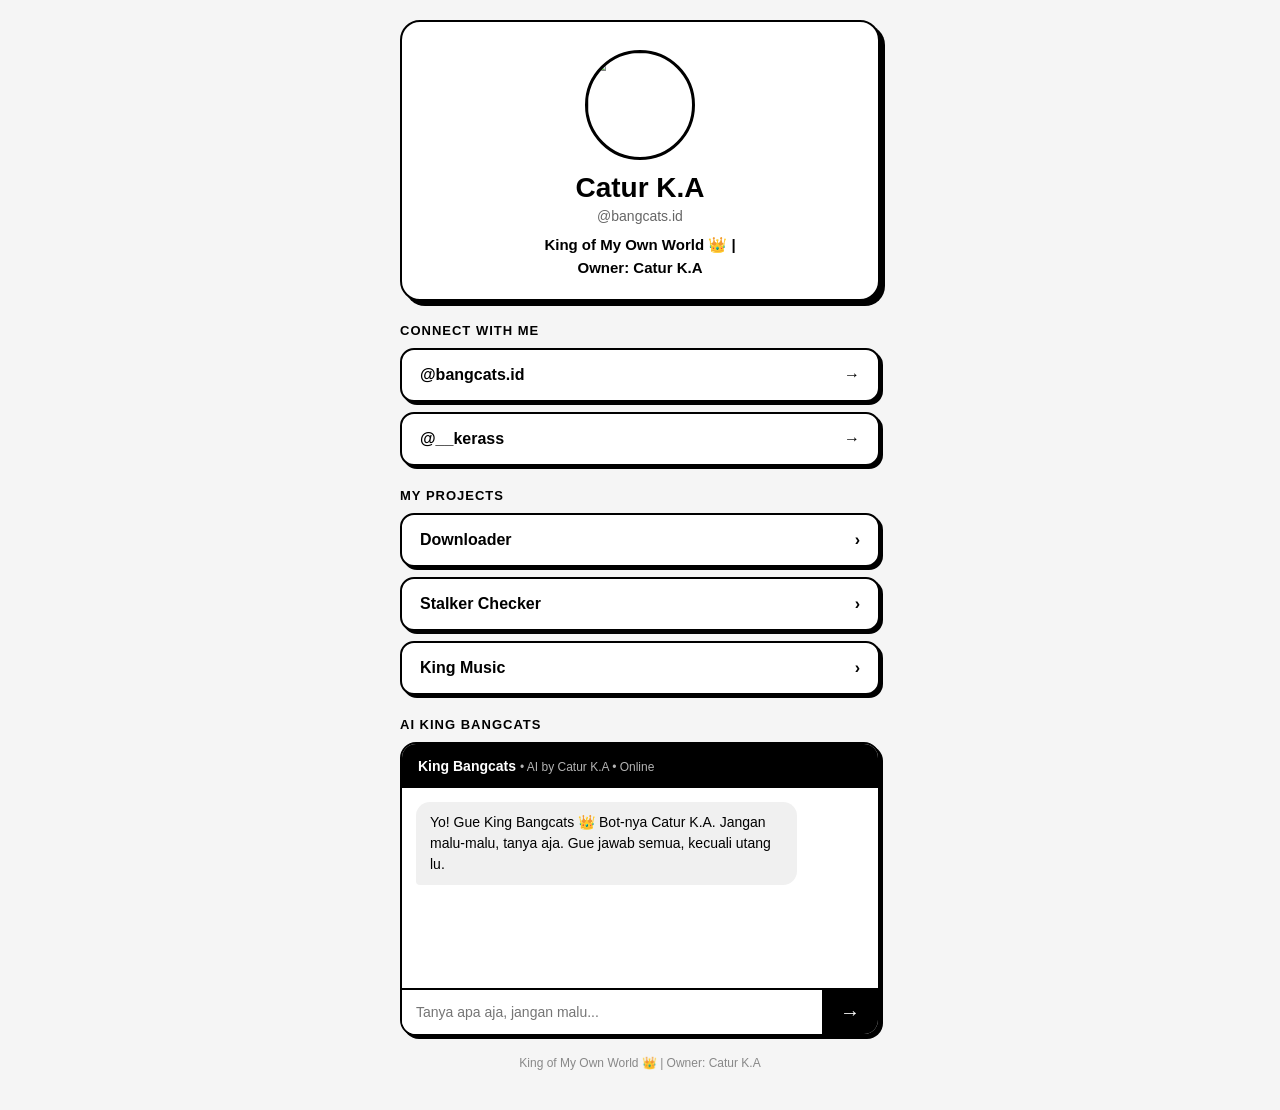
==== index.html @ 3d230008 "Add files via upload" ====
<!DOCTYPE html>
<html lang="id">
<head>
<meta charset="UTF-8">
<meta name="viewport" content="width=device-width, initial-scale=1.0">
<title>Catur K.A - King Bangcats</title>
<link rel="stylesheet" href="style.css">
</head>
<body>
<div class="card">
  <img src="https://i.postimg.cc/5t5xMCyC/IMG-20261122-WA0003(1).jpg" class="avatar-img">
  <h1>Catur K.A</h1>
  <div class="handle">@bangcats.id</div>
  <div class="bio">King of My Own World 👑 |<br>Owner: Catur K.A</div>
</div>

<div class="title">CONNECT WITH ME</div>
<a class="link" href="https://instagram.com/bangcats.id"><span>@bangcats.id</span><span>→</span></a>
<a class="link" href="https://instagram.com/__kerass"><span>@__kerass</span><span>→</span></a>

<div class="title">MY PROJECTS</div>
<a class="link" href="downloader.html"><span>Downloader</span><span>›</span></a>
<a class="link" href="stalker.html"><span>Stalker Checker</span><span>›</span></a>
<a class="link" href="music.html"><span>King Music</span><span>›</span></a>

<div class="title">AI KING BANGCATS</div>
<div class="ai">
  <div class="ai-head">King Bangcats <span>• AI by Catur K.A • Online</span></div>
  <div id="aiChat"><div class="bubble">Yo! Gue King Bangcats 👑 Bot-nya Catur K.A. Jangan malu-malu, tanya aja. Gue jawab semua, kecuali utang lu.</div></div>
  <div class="ai-input">
    <input id="aiInput" placeholder="Tanya apa aja, jangan malu...">
    <button onclick="kirimAI()">→</button>
  </div>
</div>

<div class="footer">King of My Own World 👑 | Owner: Catur K.A</div>
<script src="script.js"></script>
</body>
</html>
---- style.css ----
*{margin:0;padding:0;box-sizing:border-box;font-family:Arial,sans-serif}
body{background:#f5f5f5;padding:20px 12px 40px}
.card{background:#fff;border:2px solid #000;border-radius:20px;padding:28px 20px 20px;text-align:center;max-width:480px;margin:0 auto 16px;box-shadow:5px 5px 0 #000}
.avatar-img{width:110px;height:110px;border-radius:50%;object-fit:cover;margin:0 auto 12px;display:block;border:3px solid #000}
h1{font-size:28px;font-weight:900}
.handle{color:#666;font-size:14px;margin-top:4px}
.bio{margin-top:10px;font-size:15px;font-weight:700;color:#000;line-height:1.5}
.title{max-width:480px;margin:22px auto 10px;font-weight:900;letter-spacing:1px;font-size:13px}
.link{display:flex;justify-content:space-between;align-items:center;background:#fff;border:2px solid #000;border-radius:14px;padding:16px 18px;margin:0 auto 10px;max-width:480px;text-decoration:none;color:#000;font-weight:700;box-shadow:3px 3px 0 #000}
.link:active{transform:translate(2px,2px);box-shadow:1px 1px 0 #000}
.ai{max-width:480px;margin:0 auto;background:#fff;border:2px solid #000;border-radius:16px;overflow:hidden;box-shadow:3px 3px 0 #000}
.ai-head{background:#000;color:#fff;padding:14px 16px;font-weight:800;font-size:14px}
.ai-head span{font-weight:400;opacity:.7;font-size:12px}
#aiChat{height:200px;overflow-y:auto;padding:14px;display:flex;flex-direction:column;gap:10px}
.bubble{background:#f0f0f0;padding:10px 14px;border-radius:14px;border-bottom-left-radius:4px;max-width:85%;font-size:14px;line-height:1.5}
.bubble.me{background:#000;color:#fff;align-self:flex-end;border-bottom-left-radius:14px;border-bottom-right-radius:4px}
.ai-input{display:flex;border-top:2px solid #000}
.ai-input input{flex:1;border:none;padding:14px;outline:none;font-size:14px}
.ai-input button{background:#000;color:#fff;border:none;padding:0 18px;font-size:20px;cursor:pointer}
.footer{text-align:center;margin-top:20px;font-size:12px;color:#888}
.topbar{max-width:480px;margin:0 auto 14px}
.topbar a{text-decoration:none;color:#000;font-weight:800;font-size:14px}
.box{max-width:480px;margin:0 auto;background:#fff;border:2px solid #000;border-radius:16px;padding:20px;box-shadow:3px 3px 0 #000}
.box h2{font-size:20px;margin-bottom:6px}
.box p{font-size:13px;color:#666;margin-bottom:14px}
.box input{width:100%;padding:14px;border:2px solid #000;border-radius:12px;outline:none;margin-bottom:10px;font-size:14px}
.btn{width:100%;padding:14px;background:#000;color:#fff;border:none;border-radius:12px;font-weight:800;cursor:pointer;font-size:15px}
.result{margin-top:14px;font-size:14px;line-height:1.6}
.music-item{display:flex;gap:12px;align-items:center;padding:12px 0;border-bottom:1px solid #eee}
.music-item img{width:56px;height:56px;border-radius:10px;object-fit:cover}
.music-item b{font-size:14px}
.music-item p{font-size:12px;margin:0}
.music-item button{margin-left:auto;background:#000;color:#fff;border:none;padding:8px 14px;border-radius:20px;cursor:pointer}
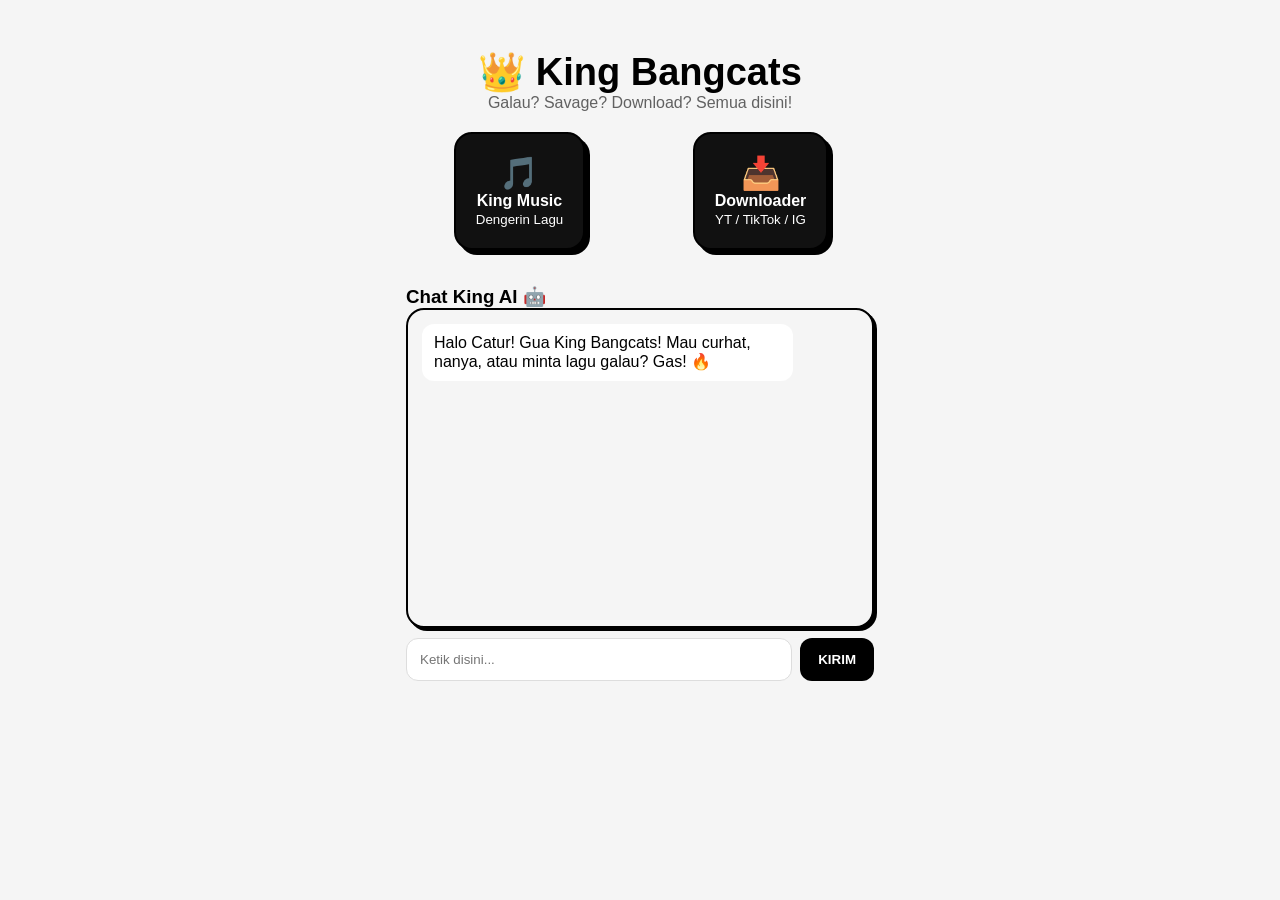
==== commit 0ccd631e: "Revamp index.html for King Bangcats page Updated the HTML structure and content for the King Bangcat" ====
--- a/index.html
+++ b/index.html
@@ -1,39 +1,19 @@
 <!DOCTYPE html>
-<html lang="id">
-<head>
-<meta charset="UTF-8">
-<meta name="viewport" content="width=device-width, initial-scale=1.0">
-<title>Catur K.A - King Bangcats</title>
-<link rel="stylesheet" href="style.css">
-</head>
-<body>
-<div class="card">
-  <img src="https://i.postimg.cc/5t5xMCyC/IMG-20261122-WA0003(1).jpg" class="avatar-img">
-  <h1>Catur K.A</h1>
-  <div class="handle">@bangcats.id</div>
-  <div class="bio">King of My Own World 👑 |<br>Owner: Catur K.A</div>
-</div>
-
-<div class="title">CONNECT WITH ME</div>
-<a class="link" href="https://instagram.com/bangcats.id"><span>@bangcats.id</span><span>→</span></a>
-<a class="link" href="https://instagram.com/__kerass"><span>@__kerass</span><span>→</span></a>
-
-<div class="title">MY PROJECTS</div>
-<a class="link" href="downloader.html"><span>Downloader</span><span>›</span></a>
-<a class="link" href="stalker.html"><span>Stalker Checker</span><span>›</span></a>
-<a class="link" href="music.html"><span>King Music</span><span>›</span></a>
-
-<div class="title">AI KING BANGCATS</div>
-<div class="ai">
-  <div class="ai-head">King Bangcats <span>• AI by Catur K.A • Online</span></div>
-  <div id="aiChat"><div class="bubble">Yo! Gue King Bangcats 👑 Bot-nya Catur K.A. Jangan malu-malu, tanya aja. Gue jawab semua, kecuali utang lu.</div></div>
-  <div class="ai-input">
-    <input id="aiInput" placeholder="Tanya apa aja, jangan malu...">
-    <button onclick="kirimAI()">→</button>
-  </div>
-</div>
-
-<div class="footer">King of My Own World 👑 | Owner: Catur K.A</div>
-<script src="script.js"></script>
-</body>
-</html>+<html lang="id"><head><meta charset="UTF-8"><meta name="viewport" content="width=device-width, initial-scale=1.0"><title>King Bangcats 👑</title><link rel="stylesheet" href="style.css"><style>.menu{display:grid;grid-template-columns:1fr 1fr;gap:14px;max-width:500px;margin:20px auto;padding:0 16px}.card{background:#111;color:#fff;border-radius:18px;padding:20px;text-align:center;text-decoration:none}.card span{font-size:32px;display:block}.chat{max-width:500px;margin:20px auto;padding:0 16px}.box{background:#f5f5f5;border-radius:18px;padding:14px;height:320px;overflow-y:auto}.msg{padding:10px 12px;border-radius:12px;margin-bottom:8px;max-width:85%}.me{background:#000;color:#fff;margin-left:auto}.bot{background:#fff}.row{display:flex;gap:8px;margin-top:10px}.row input{flex:1;padding:13px;border-radius:12px;border:1px solid #ddd}.row button{padding:13px 18px;border-radius:12px;background:#000;color:#fff;border:none;font-weight:800}</style></head>
+<body><div style="text-align:center;padding:30px 16px 0"><h1 style="font-size:38px">👑 King Bangcats</h1><p style="opacity:.6">Galau? Savage? Download? Semua disini!</p></div>
+<div class="menu"><a class="card" href="music.html"><span>🎵</span><b>King Music</b><br><small>Dengerin Lagu</small></a><a class="card" href="downloader.html"><span>📥</span><b>Downloader</b><br><small>YT / TikTok / IG</small></a></div>
+<div class="chat"><h3>Chat King AI 🤖</h3><div class="box" id="chatBox"><div class="msg bot">Halo Catur! Gua King Bangcats! Mau curhat, nanya, atau minta lagu galau? Gas! 🔥</div></div><div class="row"><input id="chatInput" placeholder="Ketik disini..." onkeydown="if(event.key==='Enter')kirim()"><button onclick="kirim()">KIRIM</button></div></div>
+<script>
+let history=[{role:"system",content:"Kamu adalah King Bangcats, asisten gaul, lucu, savage tapi baik hati, milik Catur K.A dari Semarang. Jawab pake bahasa gaul Indonesia, pake emoji. Singkat, padat, lucu."}];
+async function kirim(){
+  let inp=document.getElementById('chatInput'); let teks=inp.value.trim(); if(!teks) return;
+  let box=document.getElementById('chatBox'); box.innerHTML+=`<div class="msg me">${teks}</div>`; inp.value=''; history.push({role:"user",content:teks});
+  box.innerHTML+=`<div class="msg bot" id="loading">King lagi mikir... 😹</div>`; box.scrollTop=box.scrollHeight;
+  try{
+    const res=await fetch('/.netlify/functions/chat',{method:'POST',headers:{'Content-Type':'application/json'},body:JSON.stringify({messages:history})});
+    const data=await res.json(); document.getElementById('loading').remove();
+    box.innerHTML+=`<div class="msg bot">${data.reply}</div>`; history.push({role:"assistant",content:data.reply});
+  }catch(e){ document.getElementById('loading').remove(); box.innerHTML+=`<div class="msg bot">Waduh error Catur! Netlify belum di deploy ulang / Key belum keset! 😿</div>`; }
+  box.scrollTop=box.scrollHeight;
+}
+</script></body></html>
